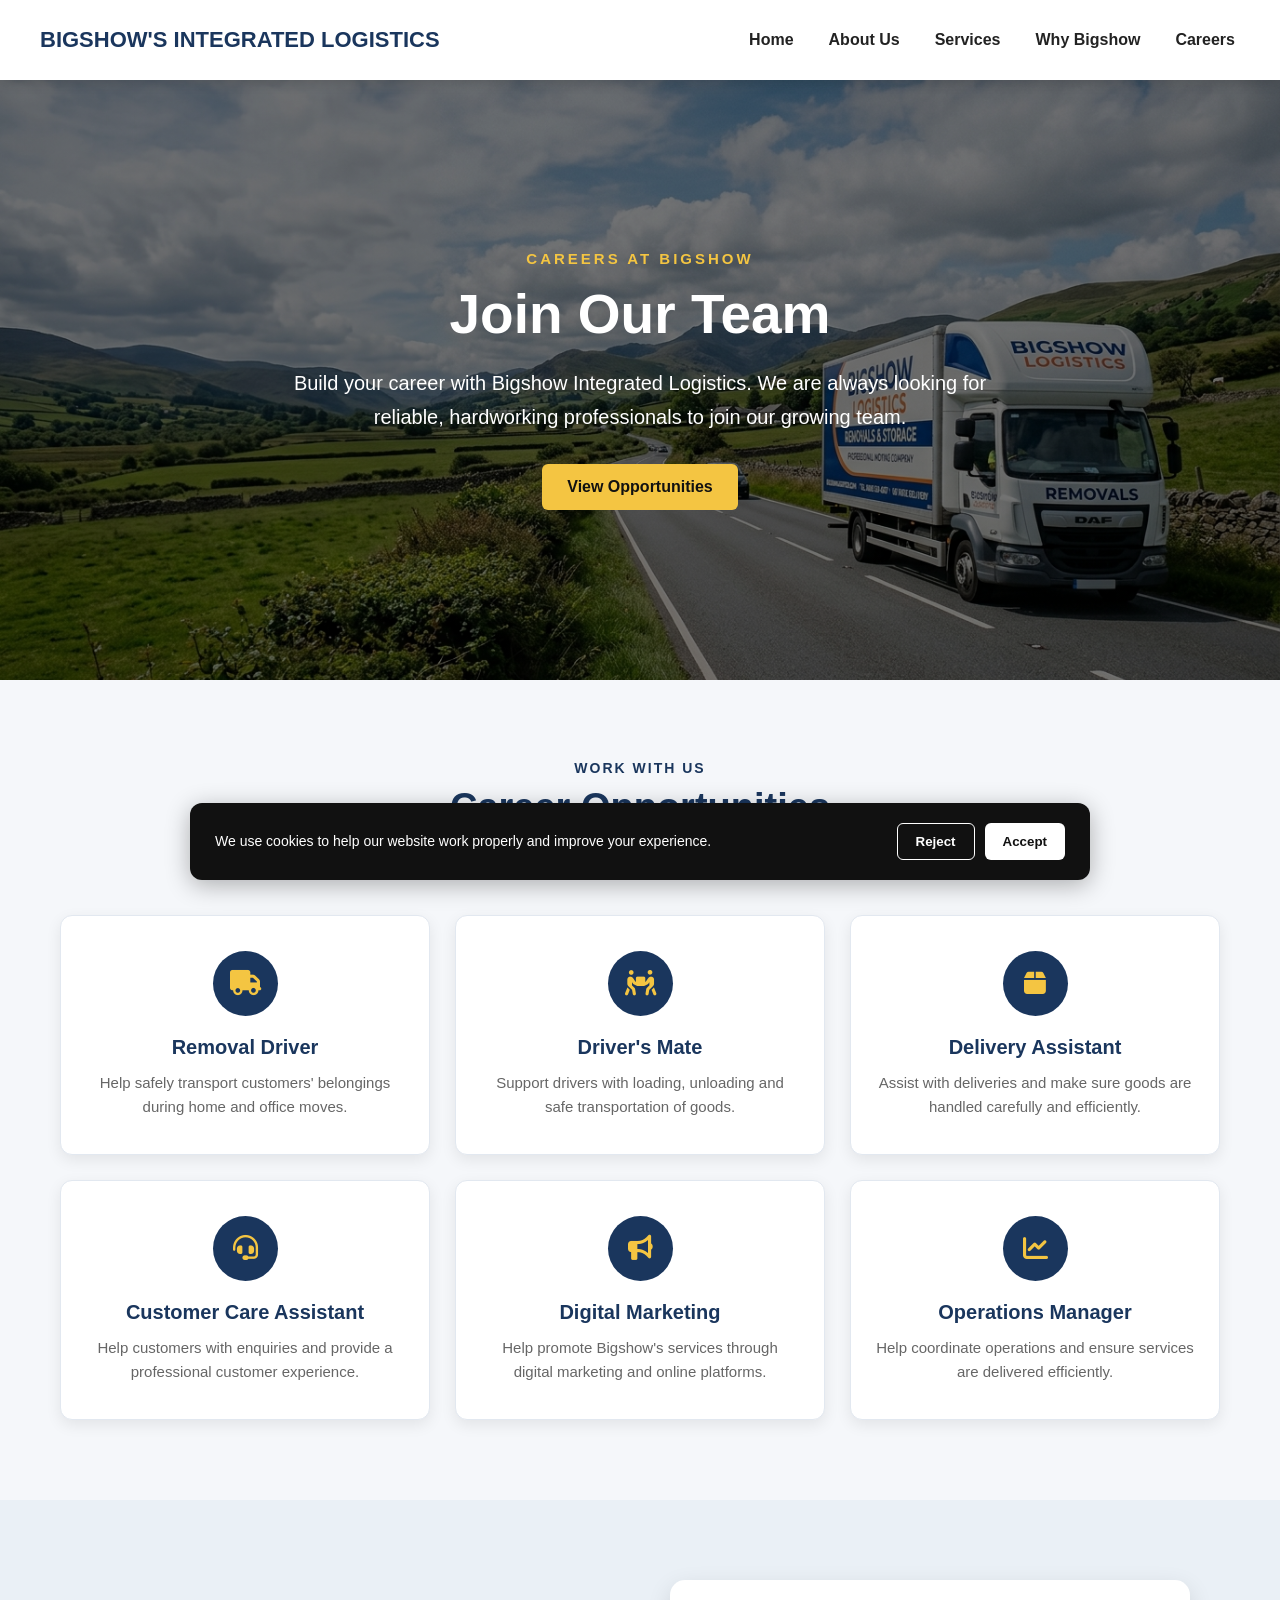
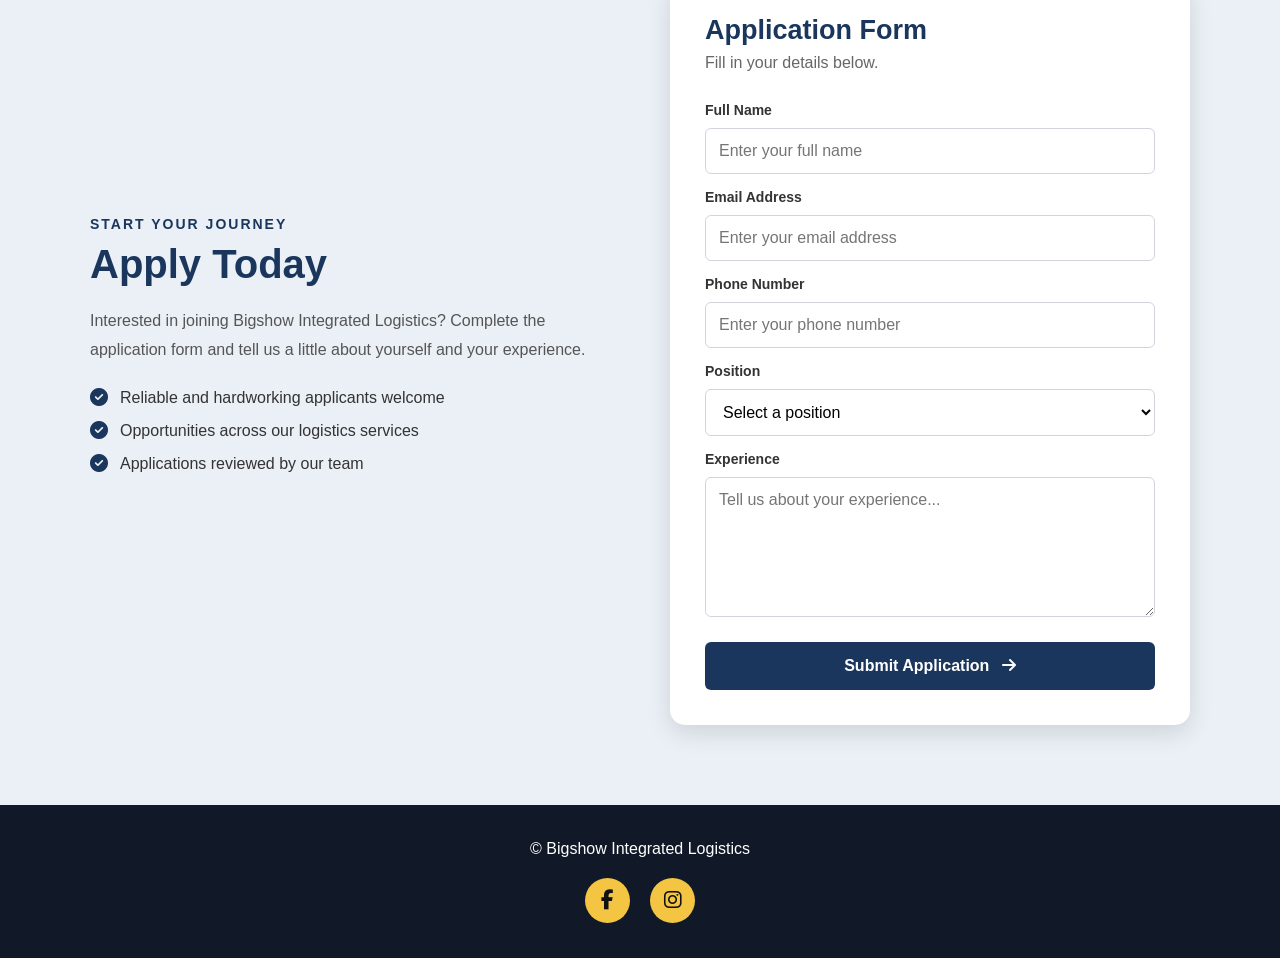
==== templates/career.html @ 0c709d6a "cookies added" ====
<!DOCTYPE html>
<html lang="en">

<head>
    <meta charset="UTF-8">
    <meta name="viewport" content="width=device-width, initial-scale=1.0">

    <meta name="description"
        content="Career opportunities at Bigshow Integrated Logistics">

    <title>Careers | Bigshow Integrated Logistics</title>

    <link rel="stylesheet" href="../static/style/style.css">

    <link rel="stylesheet"
        href="https://cdnjs.cloudflare.com/ajax/libs/font-awesome/6.5.2/css/all.min.css">
</head>

<body>

    <!-- =========================
         NAVIGATION
    ========================== -->

    <header class="navbar">

        <h1 class="logo">
            BIGSHOW'S INTEGRATED LOGISTICS
        </h1>

        <nav class="nav-menue">

            <a href="index.html#Home">Home</a>

            <a href="index.html#aboutus">About Us</a>

            <a href="index.html#services">Services</a>

            <a href="index.html#why">Why Bigshow</a>

            <a href="career.html">Careers</a>

        </nav>

    </header>


    <!-- =========================
         CAREER HERO
    ========================== -->

    <section class="career-hero">

        <div class="career-hero-content">

            <p class="career-small-title">
                CAREERS AT BIGSHOW
            </p>

            <h2>
                Join Our Team
            </h2>

            <p>
                Build your career with Bigshow Integrated Logistics.
                We are always looking for reliable, hardworking
                professionals to join our growing team.
            </p>

            <a href="#career-opportunities" class="career-hero-button">
                View Opportunities
            </a>

        </div>

    </section>


    <!-- =========================
         CAREER OPPORTUNITIES
    ========================== -->

    <section id="career-opportunities" class="career-opportunities">

        <div class="career-heading">

            <p class="section-label">
                WORK WITH US
            </p>

            <h2>
                Career Opportunities
            </h2>

            <p>
                Explore the roles currently available at
                Bigshow Integrated Logistics.
            </p>

        </div>


        <div class="career-grid">

            <div class="career-card">

                <div class="career-icon">
                    <i class="fa-solid fa-truck"></i>
                </div>

                <h3>
                    Removal Driver
                </h3>

                <p>
                    Help safely transport customers' belongings
                    during home and office moves.
                </p>

            </div>


            <div class="career-card">

                <div class="career-icon">
                    <i class="fa-solid fa-people-carry-box"></i>
                </div>

                <h3>
                    Driver's Mate
                </h3>

                <p>
                    Support drivers with loading, unloading
                    and safe transportation of goods.
                </p>

            </div>


            <div class="career-card">

                <div class="career-icon">
                    <i class="fa-solid fa-box"></i>
                </div>

                <h3>
                    Delivery Assistant
                </h3>

                <p>
                    Assist with deliveries and make sure goods
                    are handled carefully and efficiently.
                </p>

            </div>


            <div class="career-card">

                <div class="career-icon">
                    <i class="fa-solid fa-headset"></i>
                </div>

                <h3>
                    Customer Care Assistant
                </h3>

                <p>
                    Help customers with enquiries and provide
                    a professional customer experience.
                </p>

            </div>


            <div class="career-card">

                <div class="career-icon">
                    <i class="fa-solid fa-bullhorn"></i>
                </div>

                <h3>
                    Digital Marketing
                </h3>

                <p>
                    Help promote Bigshow's services through
                    digital marketing and online platforms.
                </p>

            </div>


            <div class="career-card">

                <div class="career-icon">
                    <i class="fa-solid fa-chart-line"></i>
                </div>

                <h3>
                    Operations Manager
                </h3>

                <p>
                    Help coordinate operations and ensure
                    services are delivered efficiently.
                </p>

            </div>

        </div>

    </section>


    <!-- =========================
         APPLICATION SECTION
    ========================== -->

    <section class="application-section">

        <div class="application-container">

            <div class="application-information">

                <p class="section-label">
                    START YOUR JOURNEY
                </p>

                <h2>
                    Apply Today
                </h2>

                <p>
                    Interested in joining Bigshow Integrated Logistics?
                    Complete the application form and tell us a little
                    about yourself and your experience.
                </p>

                <div class="application-benefit">

                    <i class="fa-solid fa-circle-check"></i>

                    <span>
                        Reliable and hardworking applicants welcome
                    </span>

                </div>

                <div class="application-benefit">

                    <i class="fa-solid fa-circle-check"></i>

                    <span>
                        Opportunities across our logistics services
                    </span>

                </div>

                <div class="application-benefit">

                    <i class="fa-solid fa-circle-check"></i>

                    <span>
                        Applications reviewed by our team
                    </span>

                </div>

            </div>


            <!-- APPLICATION FORM -->

            <div class="application-form-container">

                <h3>
                    Application Form
                </h3>

                <p>
                    Fill in your details below.
                </p>

                <form
                    action="https://formspree.io/f/mpqgwkeq"
                    method="POST"
                    class="career-form">

                    <label for="name">
                        Full Name
                    </label>

                    <input
                        type="text"
                        id="name"
                        name="name"
                        placeholder="Enter your full name"
                        required>


                    <label for="email">
                        Email Address
                    </label>

                    <input
                        type="email"
                        id="email"
                        name="email"
                        placeholder="Enter your email address"
                        required>


                    <label for="phone">
                        Phone Number
                    </label>

                    <input
                        type="tel"
                        id="phone"
                        name="phone"
                        placeholder="Enter your phone number"
                        required>


                    <label for="position">
                        Position
                    </label>

                    <select
                        id="position"
                        name="position"
                        required>

                        <option value="">
                            Select a position
                        </option>

                        <option value="Removal Driver">
                            Removal Driver
                        </option>

                        <option value="Driver's Mate">
                            Driver's Mate
                        </option>

                        <option value="Delivery Assistant">
                            Delivery Assistant
                        </option>

                        <option value="Customer Care Assistant">
                            Customer Care Assistant
                        </option>

                        <option value="Digital Marketing">
                            Digital Marketing
                        </option>

                        <option value="Operations Manager">
                            Operations Manager
                        </option>

                    </select>


                    <label for="experience">
                        Experience
                    </label>

                    <textarea
                        id="experience"
                        name="experience"
                        placeholder="Tell us about your experience..."
                        rows="6"></textarea>


                    <button type="submit">
                        Submit Application
                        <i class="fa-solid fa-arrow-right"></i>
                    </button>

                </form>

            </div>

        </div>

    </section>


    <!-- =========================
         FOOTER
    ========================== -->

    <footer>

        <p>
            &copy; Bigshow Integrated Logistics
        </p>

        <div class="social-links">

            <a href="https://www.facebook.com/profile.php?id=61590866248976"
                aria-label="Facebook">

                <i class="fab fa-facebook-f"></i>

            </a>

            <a href="https://www.instagram.com/bigshowintegratedlogistic?igsh=NGd2NGptNWk0YmZh"
                aria-label="Instagram">

                <i class="fab fa-instagram"></i>

            </a>

        </div>

    </footer>
    </footer>


    <!-- =========================
         COOKIE CONSENT
    ========================== -->

    <div class="cookie-banner" id="cookieBanner">

        <p>
            We use cookies to help our website work properly
            and improve your experience.
        </p>

        <div class="cookie-buttons">

            <button
                class="cookie-reject"
                onclick="rejectCookies()">
                Reject
            </button>

            <button
                class="cookie-accept"
                onclick="acceptCookies()">
                Accept
            </button>

        </div>

    </div>


    <script>

        function acceptCookies() {

            localStorage.setItem("cookieConsent", "accepted");

            document.getElementById("cookieBanner").style.display = "none";

        }


        function rejectCookies() {

            localStorage.setItem("cookieConsent", "rejected");

            document.getElementById("cookieBanner").style.display = "none";

        }


        if (localStorage.getItem("cookieConsent")) {

            document.getElementById("cookieBanner").style.display = "none";

        }

    </script>

</body>
</html>
---- static/style/style.css ----
/* ========================= GENERAL PAGE STYLING ========================= */ 
* {
    box-sizing: border-box; 
} 
html { 
    scroll-behavior: smooth;
} 
body { margin: 0;
    padding-top: 80px;
    font-family: Arial, Helvetica, sans-serif; 
    background: #f5f7fa; 
    color: #222;
} 
h1, h2, h3, p { 
    margin-top: 0; 
} 
/* ========================= NAVIGATION BAR ========================= */
.navbar { 
    position: fixed; 
    top: 0; 
    left: 0; 
    width: 100%; 
    min-height: 80px; 
    background: #ffffff; 
    display: flex; 
    justify-content: space-between; 
    align-items: center; 
    padding: 15px 40px; 
    box-shadow: 0 2px 12px rgba(0, 0, 0, 0.15); 
    z-index: 1000; 
} 
.logo { 
    color: #1a365d; 
    font-size: 22px; 
    font-weight:bold; 
    margin: 0; 
} 
/* Navigation links */ 
.nav-menue { 
    display: flex; 
    align-items: center; 
    gap: 25px; 
} 
.nav-menue a { 
    color: #222; 
    text-decoration: none; 
    font-weight: bold; 
    padding: 10px 5px; 
    position: relative; 
    transition: 0.3s ease; 
} 
/* Underline animation */ 
.nav-menue a::after { 
    content: ""; 
    position: absolute; 
    left: 0; 
    bottom: 3px; 
    width: 100%; 
    height: 3px; 
    background: #f4c542; 
    transform: scaleX(0); 
    transform-origin: left; 
    transition: transform 0.3s ease; 
} 
.nav-menue a:hover { 
    color: #1a365d; 
} 
.nav-menue a:hover::after {
    transform: scaleX(1); 
    }
     /* ========================= HERO SECTION ========================= */ 
    .hero { min-height: 650px; 
        background-image: linear-gradient( rgba(0, 0, 0, 0.55), rgba(0, 0, 0, 0.55) ), 
        url("../images/trucks.jpg"); 
        background-size: cover; 
        background-position: center; 
        background-repeat: no-repeat; 
        display: flex; 
        justify-content: center;
        align-items: center; 
        text-align: center; 
        color: white; 
        padding: 40px 20px; 
        } 
        .about-container { 
            max-width: 850px; 
        } 
        .about-container h2 { 
            font-size: 48px; 
            line-height: 1.15; 
            margin-bottom: 20px; 
        } 
        .about-container p { font-size: 21px; 
            line-height: 1.6; 
            margin-bottom: 15px; 
        } 
        .about-container .su {
            font-size: 22px; 
            } 
            /* ========================= BUTTONS ========================= */
            .btn { display: inline-block; 
                padding: 14px 25px;
                margin: 15px 8px; 
                border-radius: 6px; 
                background: #f4c542; 
                color: #111; 
                text-decoration: none; 
                font-weight: bold; 
                transition: 0.3s ease; 
            } 
            .btn:hover { 
                background: #ffffff; 
                color: #1a365d; 
                transform: translateY(-3px); 
            } 
            /* ========================= CONTACT NUMBERS ========================= */ 
            body > nav { 
                background: #1a365d; 
                display: flex; 
                justify-content: center; 
                align-items: center; 
                gap: 30px; 
                padding: 15px;
                flex-wrap: wrap; 
            } 
            body > nav a {
                color: white; 
                text-decoration: none; 
                font-weight: bold; 
                transition: 0.3s ease; 
            } 
            body > nav a:hover { 
                color: #f4c542; 
            } 
            /* ========================= ABOUT SECTION ========================= */ 
            .about { 
                max-width: 1100px;
                margin: 60px auto; 
                padding: 60px 40px; 
                background: #1a365d; 
                color: white; 
                border-radius: 20px; 
                text-align: center; 
                box-shadow: 0 8px 25px rgba(0, 0, 0, 0.15); 
            } 
            .about h2 { 
                font-size: 36px; 
                margin-bottom: 20px 
            } 
            .about p { 
                max-width: 850px; 
                margin: auto; 
                font-size: 17px; 
                line-height: 1.8; 
            } 
            /* ========================= SERVICES ========================= */ 
            .services { 
                max-width: 1200px; 
                margin: 0 auto; 
                padding: 60px 20px; 
            } 
            .it { 
                text-align: center; 
                font-size: 36px; 
                color: #1a365d; 
                margin-bottom: 35px; 
            }
            .services-grid { 
                display: grid; 
                grid-template-columns: repeat(auto-fit, minmax(250px, 1fr)); 
                gap: 25px; 
            } 
            .card { 
                padding: 30px 25px; 
                background: white; 
                border-radius: 12px; 
                border: 1px solid #e2e8f0; 
                box-shadow: 0 5px 15px rgba(0, 0, 0, 0.08); 
                transition: 0.3s ease; 
                text-align: center; 
            } 
            .card:hover { 
                transform: translateY(-8px); 
                box-shadow: 0 12px 25px rgba(0, 0, 0, 0.15); 
            } 
            .card h3 { 
                color: #1a365d; 
                margin-bottom: 12px; 
                font-size: 20px; 
            } 
            .card p {
                color: #555; 
                line-height: 1.5; 
                font-size: 16px; 
            } 
            /* ========================= WHY BIGSHOW ========================= */ 
            .why { 
                max-width: 1200px; 
                margin: 0 auto; 
                padding: 70px 20px; 
                text-align: center; 
            } 
            .why h2 { 
                font-size: 36px; 
                color: #1a365d; 
                margin-bottom: 35px; 
            } 
            .why-grid { 
                display: grid; 
                grid-template-columns: repeat(auto-fit, minmax(220px, 1fr)); 
                gap: 25px; 
            } 
            .why-card { 
                padding: 30px 20px; 
                background: white; 
                border-radius: 12px; 
                border-top: 4px solid #f4c542; 
                box-shadow: 0 5px 15px rgba(0, 0, 0, 0.08); 
                transition: 0.3s ease; 
            } 
            .why-card:hover { 
                transform: translateY(-6px); 
                box-shadow: 0 12px 25px rgba(0, 0, 0, 0.15); 
            } 
            .why-card h3 { 
                color: #1a365d; 
                margin-bottom: 12px; 
            } 
            .why-card p { 
                color: #555; 
                font-size: 15px; 
                line-height: 1.6; 
            } 
            /* ========================= CONTACT SECTION ========================= */ 
            .contact { 
                padding: 70px 20px; 
                background: #eaf0f6; 
                text-align: center; 
            } 
            .contact h2 { 
                color: #1a365d; 
                font-size: 34px; 
                margin-bottom: 10px; 
            } 
            .contact p { 
                color: #555; 
                margin-bottom: 30px; 
            } 
            .contact form { 
                max-width: 600px; 
                margin: 0 auto; 
                display: flex; 
                flex-direction: column; 
                gap: 15px; 
            } 
            .contact input, .contact textarea { 
                width: 100%; 
                padding: 14px; 
                border: 1px solid #ccc; 
                border-radius: 6px; 
                font-size: 16px; 
                font-family: Arial, Helvetica, sans-serif; 
                background: white; 
            } 
            .contact textarea { 
                min-height: 150px; 
                resize: vertical; 
            } 
            .contact input:focus, .contact textarea:focus { 
                outline: 2px solid #f4c542; 
                border-color: #1a365d; 
            } 
            .contact button { 
                padding: 15px; 
                border: none; 
                border-radius: 6px; 
                background: #1a365d; 
                color: white; 
                font-size: 17px; 
                font-weight: bold; 
                cursor: pointer; 
                transition: 0.3s ease; 
            } 
            .contact button:hover { 
                background: #f4c542; 
                color: #111; 
            } 
            /* ========================= FOOTER ========================= */ 
            footer { 
                background: #111827; 
                color: white; 
                text-align: center; 
                padding: 35px 20px; 
            } 
            footer p { 
                margin-bottom: 20px; 
            } 
            .social-links { 
                display: flex; 
                justify-content: center; 
                gap: 20px; 
            } .social-links a { 
                width: 45px; 
                height: 45px; 
                background: #f4c542; 
                color: #111; 
                border-radius: 50%; 
                display: flex; 
                justify-content: center; 
                align-items: center; 
                text-decoration: none; 
                font-size: 20px; 
                transition: 0.3s ease; 
            } 
            .social-links a:hover { 
                background: white; 
                color: #1a365d; 
                transform: translateY(-5px); 
            } 
/* =========================
   CAREER HERO
========================= */

.career-hero {
    min-height: 600px;

    background-image:
        linear-gradient(
            rgba(0, 0, 0, 0.55),
            rgba(0, 0, 0, 0.55)
        ),
        url("../images/trucks.jpg");

    background-size: cover;
    background-position: center;

    display: flex;
    align-items: center;
    justify-content: center;

    text-align: center;

    color: white;

    padding: 60px 20px;
}


.career-hero-content {
    max-width: 750px;
}


.career-small-title {
    color: #f4c542;

    font-size: 15px;

    font-weight: bold;

    letter-spacing: 3px;

    margin-bottom: 15px;
}


.career-hero-content h2 {
    font-size: 55px;

    margin-bottom: 20px;
}


.career-hero-content > p:not(.career-small-title) {
    font-size: 20px;

    line-height: 1.7;

    margin-bottom: 30px;
}


.career-hero-button {
    display: inline-block;

    padding: 14px 25px;

    background: #f4c542;

    color: #111;

    text-decoration: none;

    border-radius: 6px;

    font-weight: bold;

    transition: 0.3s ease;
}


.career-hero-button:hover {
    background: white;

    color: #1a365d;

    transform: translateY(-3px);
}


/* =========================
   CAREER OPPORTUNITIES
========================= */

.career-opportunities {
    max-width: 1200px;

    margin: 0 auto;

    padding: 80px 20px;
}


.career-heading {
    text-align: center;

    max-width: 700px;

    margin: 0 auto 45px;
}


.section-label {
    color: #1a365d;

    font-size: 14px;

    font-weight: bold;

    letter-spacing: 2px;

    margin-bottom: 10px;
}


.career-heading h2 {
    font-size: 38px;

    color: #1a365d;

    margin-bottom: 15px;
}


.career-heading > p:not(.section-label) {
    color: #666;

    line-height: 1.6;
}


.career-grid {
    display: grid;

    grid-template-columns:
        repeat(auto-fit, minmax(280px, 1fr));

    gap: 25px;
}


.career-card {
    background: white;

    padding: 35px 25px;

    border-radius: 12px;

    border: 1px solid #e2e8f0;

    text-align: center;

    box-shadow:
        0 5px 15px rgba(0, 0, 0, 0.08);

    transition: 0.3s ease;
}


.career-card:hover {
    transform: translateY(-8px);

    box-shadow:
        0 12px 25px rgba(0, 0, 0, 0.15);
}


.career-icon {
    width: 65px;

    height: 65px;

    margin: 0 auto 20px;

    background: #1a365d;

    color: #f4c542;

    border-radius: 50%;

    display: flex;

    align-items: center;

    justify-content: center;

    font-size: 25px;
}


.career-card h3 {
    color: #1a365d;

    margin-bottom: 12px;

    font-size: 20px;
}


.career-card p {
    color: #666;

    font-size: 15px;

    line-height: 1.6;

    margin: 0;
}


/* =========================
   APPLICATION SECTION
========================= */

.application-section {
    background: #eaf0f6;

    padding: 80px 20px;
}


.application-container {
    max-width: 1100px;

    margin: 0 auto;

    display: grid;

    grid-template-columns:
        1fr 1fr;

    gap: 60px;

    align-items: center;
}


.application-information h2 {
    color: #1a365d;

    font-size: 40px;

    margin-bottom: 20px;
}


.application-information > p:not(.section-label) {
    color: #555;

    line-height: 1.8;

    margin-bottom: 25px;
}


.application-benefit {
    display: flex;

    align-items: center;

    gap: 12px;

    margin-bottom: 15px;

    color: #333;
}


.application-benefit i {
    color: #1a365d;

    font-size: 18px;
}


/* =========================
   APPLICATION FORM CARD
========================= */

.application-form-container {
    background: white;

    padding: 35px;

    border-radius: 15px;

    box-shadow:
        0 8px 25px rgba(0, 0, 0, 0.12);
}


.application-form-container h3 {
    color: #1a365d;

    font-size: 27px;

    margin-bottom: 8px;
}


.application-form-container > p {
    color: #666;

    margin-bottom: 25px;
}


/* =========================
   CAREER FORM
========================= */

.career-form {
    display: flex;

    flex-direction: column;

    gap: 10px;
}


.career-form label {
    color: #333;

    font-size: 14px;

    font-weight: bold;

    margin-top: 5px;
}


.career-form input,
.career-form select,
.career-form textarea {
    width: 100%;

    padding: 13px;

    border: 1px solid #d1d5db;

    border-radius: 6px;

    font-size: 16px;

    font-family: Arial, Helvetica, sans-serif;

    background: white;
}


.career-form textarea {
    resize: vertical;

    min-height: 140px;
}


.career-form input:focus,
.career-form select:focus,
.career-form textarea:focus {
    outline: 2px solid #f4c542;

    border-color: #1a365d;
}


.career-form button {
    margin-top: 15px;

    padding: 15px;

    border: none;

    border-radius: 6px;

    background: #1a365d;

    color: white;

    font-size: 16px;

    font-weight: bold;

    cursor: pointer;

    transition: 0.3s ease;
}


.career-form button:hover {
    background: #f4c542;

    color: #111;
}


.career-form button i {
    margin-left: 8px;
}


/* =========================
   CAREER MOBILE DESIGN
========================= */

@media (max-width: 768px) {

    .career-hero {
        min-height: 500px;

        padding: 40px 20px;
    }


    .career-hero-content h2 {
        font-size: 40px;
    }


    .career-hero-content > p:not(.career-small-title) {
        font-size: 17px;
    }


    .career-opportunities {
        padding: 55px 15px;
    }


    .career-heading h2 {
        font-size: 30px;
    }


    .application-section {
        padding: 55px 15px;
    }


    .application-container {
        grid-template-columns: 1fr;

        gap: 40px;
    }


    .application-information h2 {
        font-size: 32px;
    }


    .application-form-container {
        padding: 25px 20px;
    }

}
            /* ========================= MOBILE RESPONSIVE DESIGN ========================= */ @media (max-width: 768px) { 
                body { padding-top: 130px;
                } 
                .navbar { 
                    min-height: 130px; 
                    flex-direction: column; 
                    justify-content: center; 
                    gap: 10px; 
                    padding: 15px; 
                } 
                .logo { 
                    font-size: 18px; 
                    text-align: center; 
                } 
                .nav-menue { 
                    gap: 10px; 
                    justify-content: center; 
                    flex-wrap: wrap; 
                } 
                .nav-menue a { 
                    font-size: 13px; 
                    padding: 6px 4px; 
                } 
                .hero { 
                    min-height: 550px; 
                    padding: 30px 15px; 
                } 
                .about-container h2 { 
                    font-size: 34px; 
                } 
                .about-container p { 
                    font-size: 17px; 
                } 
                .about-container .su { 
                    font-size: 18px; 
                } 
                .about { 
                    margin: 35px 15px; 
                    padding: 40px 20px; 
                    border-radius: 15px; 
                } 
                .about h2, .it, .why h2 { 
                    font-size: 28px; 
                } 
                .services { 
                    padding: 40px 15px; 
                } 
                .why { 
                    padding: 40px 15px; 
                } 
                .contact { 
                    padding: 50px 15px; 
                } 
                .contact h2 { 
                    font-size: 27px; 
                } 
                .careers { 
                    padding: 50px 15px; 
                } 
            }
            /* =========================
   COOKIE CONSENT BANNER
========================= */

.cookie-banner {
    position: fixed;
    bottom: 20px;
    left: 20px;
    right: 20px;
    max-width: 900px;
    margin: auto;
    padding: 20px 25px;

    background: #111;
    color: white;

    border-radius: 12px;

    display: flex;
    align-items: center;
    justify-content: space-between;
    gap: 25px;

    box-shadow: 0 5px 25px rgba(0, 0, 0, 0.3);

    z-index: 9999;
}

.cookie-banner p {
    margin: 0;
    line-height: 1.5;
    font-size: 14px;
}

.cookie-buttons {
    display: flex;
    gap: 10px;
    flex-shrink: 0;
}

.cookie-buttons button {
    padding: 10px 18px;
    border: none;
    border-radius: 6px;
    cursor: pointer;
    font-weight: bold;
}

.cookie-accept {
    background: #ffffff;
    color: #111;
}

.cookie-reject {
    background: transparent;
    color: white;
    border: 1px solid white !important;
}

.cookie-buttons button:hover {
    opacity: 0.8;
}


/* Mobile */

@media (max-width: 600px) {

    .cookie-banner {
        bottom: 10px;
        left: 10px;
        right: 10px;

        flex-direction: column;
        align-items: flex-start;

        padding: 18px;
    }

    .cookie-buttons {
        width: 100%;
    }

    .cookie-buttons button {
        flex: 1;
    }
}
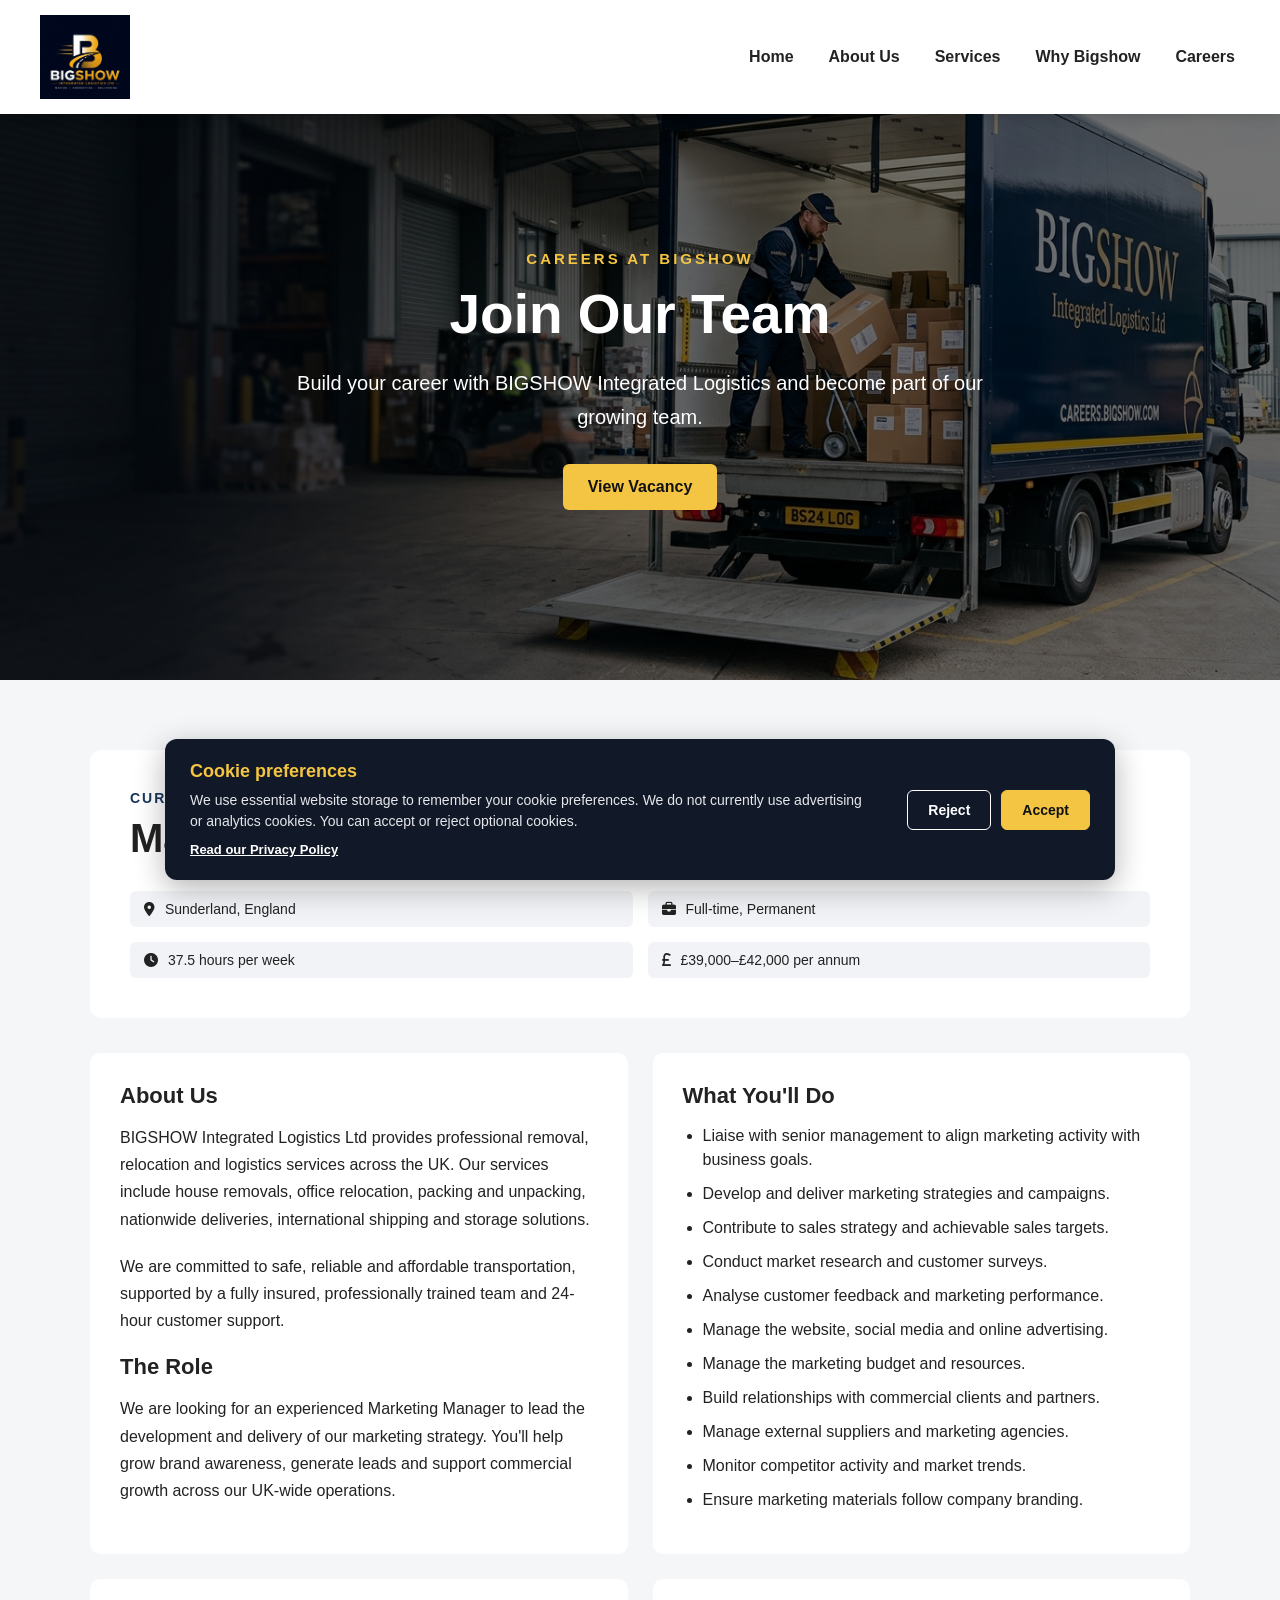
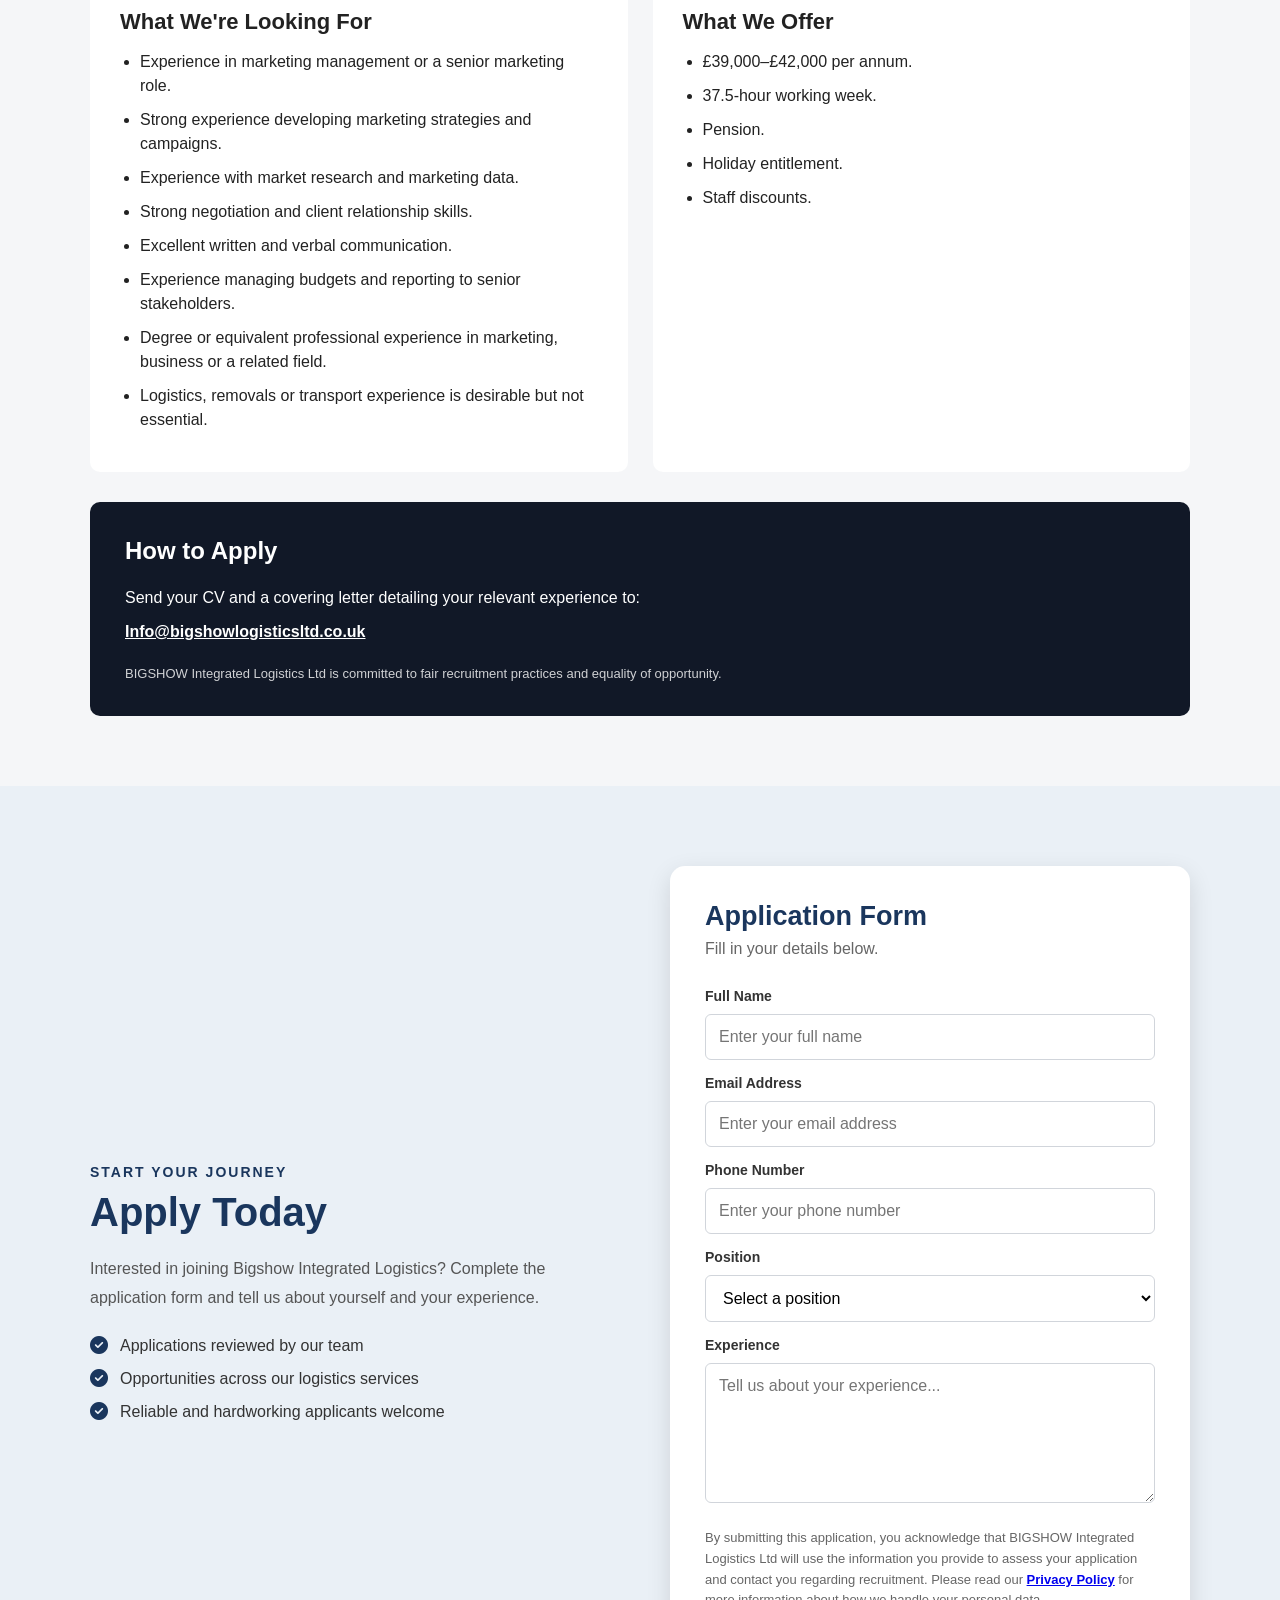
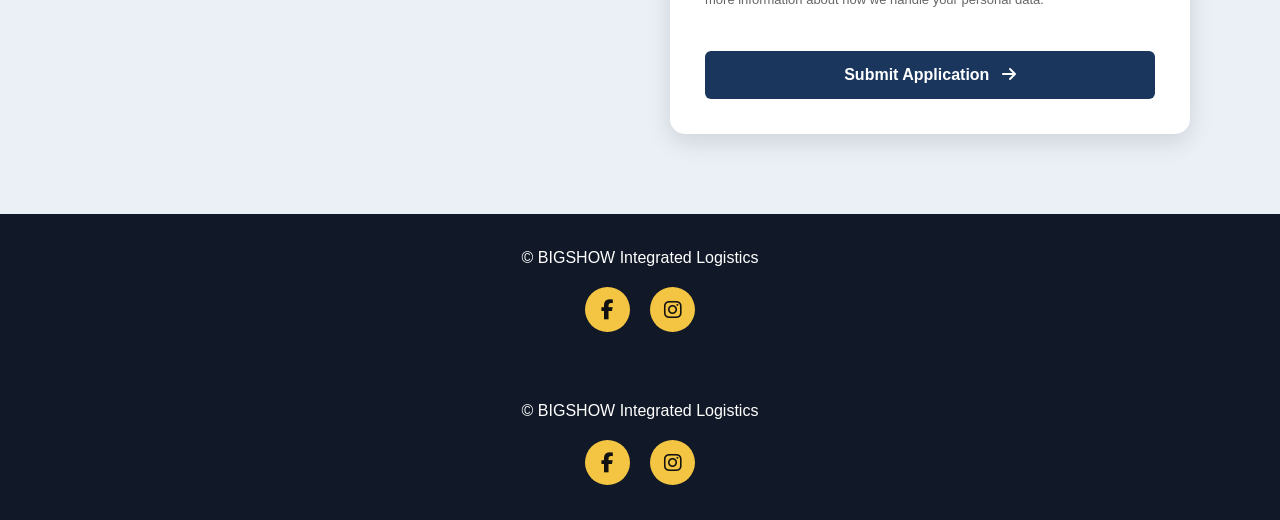
==== commit 46ae8bef: "updated the privacy section and some other bit" ====
--- a/templates/career.html
+++ b/templates/career.html
@@ -6,9 +6,9 @@
     <meta name="viewport" content="width=device-width, initial-scale=1.0">
 
     <meta name="description"
-        content="Career opportunities at Bigshow Integrated Logistics">
-
-    <title>Careers | Bigshow Integrated Logistics</title>
+        content="Careers at BIGSHOW Integrated Logistics Ltd. View current vacancies and apply today.">
+
+    <title>Careers | BIGSHOW Integrated Logistics</title>
 
     <link rel="stylesheet" href="../static/style/style.css">
 
@@ -18,26 +18,20 @@
 
 <body>
 
-    <!-- =========================
-         NAVIGATION
-    ========================== -->
+    <!-- NAVIGATION -->
 
     <header class="navbar">
 
-        <h1 class="logo">
-            BIGSHOW'S INTEGRATED LOGISTICS
-        </h1>
+        <a href="index.html#Home" class="logo">
+    <img src="../static/images/bigshow-logo.jpg" alt="Bigshow Integrated Logistics">
+</a>
 
         <nav class="nav-menue">
 
             <a href="index.html#Home">Home</a>
-
             <a href="index.html#aboutus">About Us</a>
-
             <a href="index.html#services">Services</a>
-
             <a href="index.html#why">Why Bigshow</a>
-
             <a href="career.html">Careers</a>
 
         </nav>
@@ -45,30 +39,23 @@
     </header>
 
 
-    <!-- =========================
-         CAREER HERO
-    ========================== -->
+    <!-- HERO -->
 
     <section class="career-hero">
 
         <div class="career-hero-content">
 
-            <p class="career-small-title">
-                CAREERS AT BIGSHOW
+            <p class="career-small-title">CAREERS AT BIGSHOW</p>
+
+            <h2>Join Our Team</h2>
+
+            <p>
+                Build your career with BIGSHOW Integrated Logistics
+                and become part of our growing team.
             </p>
 
-            <h2>
-                Join Our Team
-            </h2>
-
-            <p>
-                Build your career with Bigshow Integrated Logistics.
-                We are always looking for reliable, hardworking
-                professionals to join our growing team.
-            </p>
-
-            <a href="#career-opportunities" class="career-hero-button">
-                View Opportunities
+            <a href="#vacancy" class="career-hero-button">
+                View Vacancy
             </a>
 
         </div>
@@ -76,327 +63,322 @@
     </section>
 
 
-    <!-- =========================
-         CAREER OPPORTUNITIES
-    ========================== -->
-
-    <section id="career-opportunities" class="career-opportunities">
-
-        <div class="career-heading">
-
-            <p class="section-label">
-                WORK WITH US
-            </p>
-
-            <h2>
-                Career Opportunities
-            </h2>
-
-            <p>
-                Explore the roles currently available at
-                Bigshow Integrated Logistics.
-            </p>
+    <!-- JOB VACANCY -->
+
+    <main>
+
+        <section class="vacancy" id="vacancy">
+
+            <div class="vacancy-header">
+
+                <p class="section-label">CURRENT VACANCY</p>
+
+                <h2>Marketing Manager</h2>
+
+                <div class="job-details">
+
+                    <span>
+                        <i class="fa-solid fa-location-dot"></i>
+                        Sunderland, England
+                    </span>
+
+                    <span>
+                        <i class="fa-solid fa-briefcase"></i>
+                        Full-time, Permanent
+                    </span>
+
+                    <span>
+                        <i class="fa-solid fa-clock"></i>
+                        37.5 hours per week
+                    </span>
+
+                    <span>
+                        <i class="fa-solid fa-sterling-sign"></i>
+                        £39,000–£42,000 per annum
+                    </span>
+
+                </div>
+
+            </div>
+
+
+            <div class="vacancy-grid">
+
+                <div>
+
+                    <h3>About Us</h3>
+
+                    <p>
+                        BIGSHOW Integrated Logistics Ltd provides professional
+                        removal, relocation and logistics services across the UK.
+                        Our services include house removals, office relocation,
+                        packing and unpacking, nationwide deliveries,
+                        international shipping and storage solutions.
+                    </p>
+
+                    <p>
+                        We are committed to safe, reliable and affordable
+                        transportation, supported by a fully insured,
+                        professionally trained team and 24-hour customer support.
+                    </p>
+
+
+                    <h3>The Role</h3>
+
+                    <p>
+                        We are looking for an experienced Marketing Manager to
+                        lead the development and delivery of our marketing
+                        strategy. You'll help grow brand awareness, generate
+                        leads and support commercial growth across our UK-wide
+                        operations.
+                    </p>
+
+                </div>
+
+
+                <div>
+
+                    <h3>What You'll Do</h3>
+
+                    <ul>
+                        <li>Liaise with senior management to align marketing activity with business goals.</li>
+                        <li>Develop and deliver marketing strategies and campaigns.</li>
+                        <li>Contribute to sales strategy and achievable sales targets.</li>
+                        <li>Conduct market research and customer surveys.</li>
+                        <li>Analyse customer feedback and marketing performance.</li>
+                        <li>Manage the website, social media and online advertising.</li>
+                        <li>Manage the marketing budget and resources.</li>
+                        <li>Build relationships with commercial clients and partners.</li>
+                        <li>Manage external suppliers and marketing agencies.</li>
+                        <li>Monitor competitor activity and market trends.</li>
+                        <li>Ensure marketing materials follow company branding.</li>
+                    </ul>
+
+                </div>
+
+
+                <div>
+
+                    <h3>What We're Looking For</h3>
+
+                    <ul>
+                        <li>Experience in marketing management or a senior marketing role.</li>
+                        <li>Strong experience developing marketing strategies and campaigns.</li>
+                        <li>Experience with market research and marketing data.</li>
+                        <li>Strong negotiation and client relationship skills.</li>
+                        <li>Excellent written and verbal communication.</li>
+                        <li>Experience managing budgets and reporting to senior stakeholders.</li>
+                        <li>Degree or equivalent professional experience in marketing, business or a related field.</li>
+                        <li>Logistics, removals or transport experience is desirable but not essential.</li>
+                    </ul>
+
+                </div>
+
+
+                <div>
+
+                    <h3>What We Offer</h3>
+
+                    <ul>
+                        <li>£39,000–£42,000 per annum.</li>
+                        <li>37.5-hour working week.</li>
+                        <li>Pension.</li>
+                        <li>Holiday entitlement.</li>
+                        <li>Staff discounts.</li>
+                    </ul>
+
+                </div>
+
+            </div>
+
+
+            <!-- HOW TO APPLY -->
+
+            <div class="apply-box">
+
+                <h3>How to Apply</h3>
+
+                <p>
+                    Send your CV and a covering letter detailing your
+                    relevant experience to:
+                </p>
+
+                <a href="mailto:Info@bigshowlogisticsltd.co.uk">
+                    Info@bigshowlogisticsltd.co.uk
+                </a>
+
+                <p class="equality">
+                    BIGSHOW Integrated Logistics Ltd is committed to fair
+                    recruitment practices and equality of opportunity.
+                </p>
+
+            </div>
+
+        </section>
+
+
+        <!-- APPLICATION FORM -->
+
+        <section class="application-section">
+
+            <div class="application-container">
+
+                <div class="application-information">
+
+                    <p class="section-label">START YOUR JOURNEY</p>
+
+                    <h2>Apply Today</h2>
+
+                    <p>
+                        Interested in joining Bigshow Integrated Logistics?
+                        Complete the application form and tell us about
+                        yourself and your experience.
+                    </p>
+
+                    <div class="application-benefit">
+                        <i class="fa-solid fa-circle-check"></i>
+                        <span>Applications reviewed by our team</span>
+                    </div>
+
+                    <div class="application-benefit">
+                        <i class="fa-solid fa-circle-check"></i>
+                        <span>Opportunities across our logistics services</span>
+                    </div>
+
+                    <div class="application-benefit">
+                        <i class="fa-solid fa-circle-check"></i>
+                        <span>Reliable and hardworking applicants welcome</span>
+                    </div>
+
+                </div>
+
+
+                <!-- FORM -->
+
+                <div class="application-form-container">
+
+                    <h3>Application Form</h3>
+
+                    <p>Fill in your details below.</p>
+
+                    <form
+                        action="https://formspree.io/f/mpqgwkeq"
+                        method="POST"
+                        class="career-form">
+
+                        <label for="name">Full Name</label>
+
+                        <input
+                            type="text"
+                            id="name"
+                            name="name"
+                            placeholder="Enter your full name"
+                            required>
+
+
+                        <label for="email">Email Address</label>
+
+                        <input
+                            type="email"
+                            id="email"
+                            name="email"
+                            placeholder="Enter your email address"
+                            required>
+
+
+                        <label for="phone">Phone Number</label>
+
+                        <input
+                            type="tel"
+                            id="phone"
+                            name="phone"
+                            placeholder="Enter your phone number"
+                            required>
+
+
+                        <label for="position">Position</label>
+
+                        <select
+                            id="position"
+                            name="position"
+                            required>
+
+                            <option value="">
+                                Select a position
+                            </option>
+
+                            <option value="Marketing Manager">
+                                Marketing Manager
+                            </option>
+
+                        </select>
+
+
+                        <label for="experience">Experience</label>
+
+                        <textarea
+                            id="experience"
+                            name="experience"
+                            placeholder="Tell us about your experience..."
+                            rows="6"></textarea>
+                        <p class="privacy-notice">
+                            By submitting this application, you acknowledge that BIGSHOW
+                            Integrated Logistics Ltd will use the information you provide
+                            to assess your application and contact you regarding recruitment.
+                            Please read our
+                            <a href="privacy.html">Privacy Policy</a>
+                                for more information about how we handle your personal data.
+                        </p>
+
+                        <button type="submit">
+                            Submit Application
+                            <i class="fa-solid fa-arrow-right"></i>
+                        </button>
+
+                    </form>
+
+                </div>
+
+            </div>
+
+        </section>
+
+    </main>
+
+
+    <!-- FOOTER -->
+
+    <footer>
+
+        <p>
+            &copy; BIGSHOW Integrated Logistics
+        </p>
+
+        <div class="social-links">
+
+            <a
+                href="https://www.facebook.com/profile.php?id=61590866248976"
+                aria-label="Facebook">
+
+                <i class="fab fa-facebook-f"></i>
+
+            </a>
+
+            <a
+                href="https://www.instagram.com/bigshowintegratedlogistic?igsh=NGd2NGptNWk0YmZh"
+                aria-label="Instagram">
+
+                <i class="fab fa-instagram"></i>
+
+            </a>
 
         </div>
 
-
-        <div class="career-grid">
-
-            <div class="career-card">
-
-                <div class="career-icon">
-                    <i class="fa-solid fa-truck"></i>
-                </div>
-
-                <h3>
-                    Removal Driver
-                </h3>
-
-                <p>
-                    Help safely transport customers' belongings
-                    during home and office moves.
-                </p>
-
-            </div>
-
-
-            <div class="career-card">
-
-                <div class="career-icon">
-                    <i class="fa-solid fa-people-carry-box"></i>
-                </div>
-
-                <h3>
-                    Driver's Mate
-                </h3>
-
-                <p>
-                    Support drivers with loading, unloading
-                    and safe transportation of goods.
-                </p>
-
-            </div>
-
-
-            <div class="career-card">
-
-                <div class="career-icon">
-                    <i class="fa-solid fa-box"></i>
-                </div>
-
-                <h3>
-                    Delivery Assistant
-                </h3>
-
-                <p>
-                    Assist with deliveries and make sure goods
-                    are handled carefully and efficiently.
-                </p>
-
-            </div>
-
-
-            <div class="career-card">
-
-                <div class="career-icon">
-                    <i class="fa-solid fa-headset"></i>
-                </div>
-
-                <h3>
-                    Customer Care Assistant
-                </h3>
-
-                <p>
-                    Help customers with enquiries and provide
-                    a professional customer experience.
-                </p>
-
-            </div>
-
-
-            <div class="career-card">
-
-                <div class="career-icon">
-                    <i class="fa-solid fa-bullhorn"></i>
-                </div>
-
-                <h3>
-                    Digital Marketing
-                </h3>
-
-                <p>
-                    Help promote Bigshow's services through
-                    digital marketing and online platforms.
-                </p>
-
-            </div>
-
-
-            <div class="career-card">
-
-                <div class="career-icon">
-                    <i class="fa-solid fa-chart-line"></i>
-                </div>
-
-                <h3>
-                    Operations Manager
-                </h3>
-
-                <p>
-                    Help coordinate operations and ensure
-                    services are delivered efficiently.
-                </p>
-
-            </div>
-
-        </div>
-
-    </section>
-
-
-    <!-- =========================
-         APPLICATION SECTION
-    ========================== -->
-
-    <section class="application-section">
-
-        <div class="application-container">
-
-            <div class="application-information">
-
-                <p class="section-label">
-                    START YOUR JOURNEY
-                </p>
-
-                <h2>
-                    Apply Today
-                </h2>
-
-                <p>
-                    Interested in joining Bigshow Integrated Logistics?
-                    Complete the application form and tell us a little
-                    about yourself and your experience.
-                </p>
-
-                <div class="application-benefit">
-
-                    <i class="fa-solid fa-circle-check"></i>
-
-                    <span>
-                        Reliable and hardworking applicants welcome
-                    </span>
-
-                </div>
-
-                <div class="application-benefit">
-
-                    <i class="fa-solid fa-circle-check"></i>
-
-                    <span>
-                        Opportunities across our logistics services
-                    </span>
-
-                </div>
-
-                <div class="application-benefit">
-
-                    <i class="fa-solid fa-circle-check"></i>
-
-                    <span>
-                        Applications reviewed by our team
-                    </span>
-
-                </div>
-
-            </div>
-
-
-            <!-- APPLICATION FORM -->
-
-            <div class="application-form-container">
-
-                <h3>
-                    Application Form
-                </h3>
-
-                <p>
-                    Fill in your details below.
-                </p>
-
-                <form
-                    action="https://formspree.io/f/mpqgwkeq"
-                    method="POST"
-                    class="career-form">
-
-                    <label for="name">
-                        Full Name
-                    </label>
-
-                    <input
-                        type="text"
-                        id="name"
-                        name="name"
-                        placeholder="Enter your full name"
-                        required>
-
-
-                    <label for="email">
-                        Email Address
-                    </label>
-
-                    <input
-                        type="email"
-                        id="email"
-                        name="email"
-                        placeholder="Enter your email address"
-                        required>
-
-
-                    <label for="phone">
-                        Phone Number
-                    </label>
-
-                    <input
-                        type="tel"
-                        id="phone"
-                        name="phone"
-                        placeholder="Enter your phone number"
-                        required>
-
-
-                    <label for="position">
-                        Position
-                    </label>
-
-                    <select
-                        id="position"
-                        name="position"
-                        required>
-
-                        <option value="">
-                            Select a position
-                        </option>
-
-                        <option value="Removal Driver">
-                            Removal Driver
-                        </option>
-
-                        <option value="Driver's Mate">
-                            Driver's Mate
-                        </option>
-
-                        <option value="Delivery Assistant">
-                            Delivery Assistant
-                        </option>
-
-                        <option value="Customer Care Assistant">
-                            Customer Care Assistant
-                        </option>
-
-                        <option value="Digital Marketing">
-                            Digital Marketing
-                        </option>
-
-                        <option value="Operations Manager">
-                            Operations Manager
-                        </option>
-
-                    </select>
-
-
-                    <label for="experience">
-                        Experience
-                    </label>
-
-                    <textarea
-                        id="experience"
-                        name="experience"
-                        placeholder="Tell us about your experience..."
-                        rows="6"></textarea>
-
-
-                    <button type="submit">
-                        Submit Application
-                        <i class="fa-solid fa-arrow-right"></i>
-                    </button>
-
-                </form>
-
-            </div>
-
-        </div>
-
-    </section>
-
-
-    <!-- =========================
-         FOOTER
-    ========================== -->
-
+    </footer>
     <footer>
 
         <p>
-            &copy; Bigshow Integrated Logistics
+            &copy; BIGSHOW Integrated Logistics
         </p>
 
         <div class="social-links">
@@ -408,7 +390,7 @@
 
             </a>
 
-            <a href="https://www.instagram.com/bigshowintegratedlogistic?igsh=NGd2NGptNWk0YmZh"
+            <a href="https://www.instagram.com/bigshowintegratedlogistic"
                 aria-label="Instagram">
 
                 <i class="fab fa-instagram"></i>
@@ -418,31 +400,41 @@
         </div>
 
     </footer>
-    </footer>
-
-
-    <!-- =========================
-         COOKIE CONSENT
-    ========================== -->
+
+
+    <!-- COOKIE CONSENT -->
 
     <div class="cookie-banner" id="cookieBanner">
 
-        <p>
-            We use cookies to help our website work properly
-            and improve your experience.
-        </p>
+        <div class="cookie-content">
+
+            <h3>Cookie preferences</h3>
+
+            <p>
+                We use essential website storage to remember your cookie
+                preferences. We do not currently use advertising or analytics
+                cookies. You can accept or reject optional cookies.
+            </p>
+
+            <a href="privacy.html">
+                Read our Privacy Policy
+            </a>
+
+        </div>
 
         <div class="cookie-buttons">
 
             <button
+                type="button"
                 class="cookie-reject"
-                onclick="rejectCookies()">
+                onclick="setCookieConsent('rejected')">
                 Reject
             </button>
 
             <button
+                type="button"
                 class="cookie-accept"
-                onclick="acceptCookies()">
+                onclick="setCookieConsent('accepted')">
                 Accept
             </button>
 
@@ -453,31 +445,33 @@
 
     <script>
 
-        function acceptCookies() {
-
-            localStorage.setItem("cookieConsent", "accepted");
+        function setCookieConsent(choice) {
+
+            localStorage.setItem(
+                "bigshowCookieConsent",
+                choice
+            );
 
             document.getElementById("cookieBanner").style.display = "none";
 
         }
 
 
-        function rejectCookies() {
-
-            localStorage.setItem("cookieConsent", "rejected");
-
-            document.getElementById("cookieBanner").style.display = "none";
-
-        }
-
-
-        if (localStorage.getItem("cookieConsent")) {
-
-            document.getElementById("cookieBanner").style.display = "none";
-
-        }
+        document.addEventListener("DOMContentLoaded", function () {
+
+            const consent =
+                localStorage.getItem("bigshowCookieConsent");
+
+            if (consent) {
+
+                document.getElementById("cookieBanner").style.display = "none";
+
+            }
+
+        });
 
     </script>
 
+
 </body>
-</html>+</html>
--- a/static/style/style.css
+++ b/static/style/style.css
@@ -29,12 +29,18 @@
     box-shadow: 0 2px 12px rgba(0, 0, 0, 0.15); 
     z-index: 1000; 
 } 
-.logo { 
-    color: #1a365d; 
-    font-size: 22px; 
-    font-weight:bold; 
-    margin: 0; 
-} 
+.logo {
+    display: flex;
+    align-items: center;
+    text-decoration: none;
+}
+
+.logo img {
+    width: 90px;
+    height: auto;
+    display: block;
+    object-fit: cover;
+}
 /* Navigation links */ 
 .nav-menue { 
     display: flex; 
@@ -71,10 +77,10 @@
      /* ========================= HERO SECTION ========================= */ 
     .hero { min-height: 650px; 
         background-image: linear-gradient( rgba(0, 0, 0, 0.55), rgba(0, 0, 0, 0.55) ), 
-        url("../images/trucks.jpg"); 
+        url("../images/truck.jpg");
         background-size: cover; 
         background-position: center; 
-        background-repeat: no-repeat; 
+        background-repeat: no-repeat;
         display: flex; 
         justify-content: center;
         align-items: center; 
@@ -537,7 +543,142 @@
     margin: 0;
 }
 
-
+/* =========================
+   CAREERS / JOB VACANCY
+========================= */
+
+.vacancy {
+    padding: 70px 20px;
+    background: #f5f6f8;
+}
+
+.vacancy-header {
+    max-width: 1100px;
+    margin: 0 auto 35px;
+    background: white;
+    padding: 40px;
+    border-radius: 12px;
+}
+
+.vacancy-header h2 {
+    font-size: 40px;
+    margin: 8px 0 25px;
+}
+
+.job-details {
+    display: flex;
+    flex-wrap: wrap;
+    gap: 12px;
+}
+
+.job-details span {
+    padding: 10px 14px;
+    background: #f1f3f6;
+    border-radius: 6px;
+    font-size: 14px;
+}
+
+.job-details i {
+    margin-right: 6px;
+}
+
+
+.vacancy-grid {
+    max-width: 1100px;
+    margin: auto;
+    display: grid;
+    grid-template-columns: 1fr 1fr;
+    gap: 25px;
+}
+
+.vacancy-grid > div {
+    background: white;
+    padding: 30px;
+    border-radius: 10px;
+}
+
+.vacancy-grid h3 {
+    font-size: 22px;
+    margin: 0 0 15px;
+}
+
+.vacancy-grid p {
+    line-height: 1.7;
+    margin-bottom: 20px;
+}
+
+.vacancy-grid ul {
+    padding-left: 20px;
+    margin: 0;
+}
+
+.vacancy-grid li {
+    margin-bottom: 10px;
+    line-height: 1.5;
+}
+
+
+.apply-box {
+    max-width: 1100px;
+    margin: 30px auto 0;
+    padding: 35px;
+    background: #111827;
+    color: white;
+    border-radius: 10px;
+}
+
+.apply-box h3 {
+    margin-top: 0;
+    font-size: 24px;
+}
+
+.apply-box a {
+    color: white;
+    font-weight: bold;
+}
+
+.equality {
+    margin: 25px 0 0;
+    font-size: 13px;
+    opacity: 0.8;
+}
+
+
+/* =========================
+   MOBILE
+========================= */
+
+@media (max-width: 700px) {
+
+    .vacancy {
+        padding: 50px 15px;
+    }
+
+    .vacancy-header {
+        padding: 25px;
+    }
+
+    .vacancy-header h2 {
+        font-size: 30px;
+    }
+
+    .job-details {
+        flex-direction: column;
+    }
+
+    .vacancy-grid {
+        grid-template-columns: 1fr;
+    }
+
+    .vacancy-grid > div {
+        padding: 25px;
+    }
+
+    .apply-box {
+        padding: 25px;
+    }
+
+}
 /* =========================
    APPLICATION SECTION
 ========================= */
@@ -727,7 +868,237 @@
 .career-form button i {
     margin-left: 8px;
 }
-
+/* =========================
+   JOB VACANCY
+========================= */
+
+.job-section {
+    padding: 90px 20px;
+    background: #f5f7fa;
+}
+
+.job-container {
+    max-width: 1050px;
+    margin: auto;
+}
+
+.job-header {
+    background: white;
+    padding: 50px;
+    border-radius: 16px;
+    margin-bottom: 30px;
+    box-shadow: 0 8px 30px rgba(0, 0, 0, 0.08);
+}
+
+.job-header h2 {
+    font-size: 42px;
+    margin: 10px 0 20px;
+}
+
+.job-intro {
+    font-size: 17px;
+    line-height: 1.7;
+    max-width: 800px;
+}
+
+.job-details {
+    display: grid;
+    grid-template-columns: repeat(2, 1fr);
+    gap: 15px;
+    margin-top: 30px;
+}
+
+.job-detail {
+    display: flex;
+    align-items: center;
+    gap: 12px;
+    padding: 15px;
+    background: #f5f7fa;
+    border-radius: 8px;
+    font-weight: 600;
+}
+
+.job-detail i {
+    font-size: 18px;
+}
+
+.job-content {
+    background: white;
+    padding: 40px 50px;
+    margin-bottom: 25px;
+    border-radius: 14px;
+    box-shadow: 0 5px 20px rgba(0, 0, 0, 0.05);
+}
+
+.job-content h3 {
+    font-size: 28px;
+    margin-bottom: 20px;
+}
+
+.job-content p {
+    line-height: 1.8;
+    font-size: 16px;
+}
+
+.job-list {
+    padding-left: 25px;
+    margin: 0;
+}
+
+.job-list li {
+    margin-bottom: 15px;
+    line-height: 1.7;
+}
+
+.job-apply-box {
+    display: flex;
+    align-items: center;
+    gap: 25px;
+    background: #111827;
+    color: white;
+    padding: 35px 45px;
+    border-radius: 14px;
+    margin-top: 30px;
+}
+
+.job-apply-box > i {
+    font-size: 35px;
+}
+
+.job-apply-box h3 {
+    margin: 0 0 10px;
+    font-size: 25px;
+}
+
+.job-apply-box p {
+    margin-bottom: 8px;
+    line-height: 1.6;
+}
+
+.job-apply-box a {
+    color: white;
+    font-weight: bold;
+    text-decoration: underline;
+}
+
+.job-equality {
+    text-align: center;
+    margin-top: 25px;
+    color: #555;
+    font-size: 14px;
+}
+/* =========================
+    PRIVACY NOTICE
+========================= */
+
+.privacy-notice {
+    font-size: 13px;
+    line-height: 1.6;
+    color: #666;
+    margin: 15px 0;
+}
+
+.privacy-notice a {
+    font-weight: 600;
+    text-decoration: underline;
+}
+/* =========================
+   PRIVACY PAGE
+========================= */
+
+.privacy-page {
+    padding: 70px 20px;
+    background: #f5f6f8;
+}
+
+.privacy-container {
+    max-width: 900px;
+    margin: auto;
+    background: white;
+    padding: 45px;
+    border-radius: 12px;
+}
+
+.privacy-container h2 {
+    font-size: 40px;
+    margin-bottom: 30px;
+}
+
+.privacy-container h3 {
+    font-size: 22px;
+    margin-top: 30px;
+    margin-bottom: 10px;
+}
+
+.privacy-container p {
+    line-height: 1.7;
+}
+
+.privacy-container a {
+    font-weight: 600;
+}
+
+.privacy-note {
+    margin-top: 40px;
+    font-size: 13px;
+    color: #666;
+}
+
+
+/* MOBILE */
+
+@media (max-width: 700px) {
+
+    .privacy-page {
+        padding: 45px 15px;
+    }
+
+    .privacy-container {
+        padding: 30px 22px;
+    }
+
+    .privacy-container h2 {
+        font-size: 32px;
+    }
+
+}
+/* =========================
+    MOBILE JOB PAGE
+========================= */
+
+@media (max-width: 700px) {
+
+    .job-section {
+        padding: 60px 15px;
+    }
+
+    .job-header {
+        padding: 30px 25px;
+    }
+
+    .job-header h2 {
+        font-size: 32px;
+    }
+
+    .job-details {
+        grid-template-columns: 1fr;
+    }
+
+    .job-content {
+        padding: 30px 25px;
+    }
+
+    .job-content h3 {
+        font-size: 24px;
+    }
+
+    .job-apply-box {
+        flex-direction: column;
+        align-items: flex-start;
+        padding: 30px 25px;
+    }
+
+}
 
 /* =========================
    CAREER MOBILE DESIGN
@@ -844,20 +1215,25 @@
                     padding: 50px 15px; 
                 } 
             }
-            /* =========================
+
+/* =========================
    COOKIE CONSENT BANNER
 ========================= */
 
 .cookie-banner {
     position: fixed;
+
     bottom: 20px;
     left: 20px;
     right: 20px;
-    max-width: 900px;
-    margin: auto;
-    padding: 20px 25px;
-
-    background: #111;
+
+    max-width: 950px;
+
+    margin: 0 auto;
+
+    padding: 22px 25px;
+
+    background: #111827;
     color: white;
 
     border-radius: 12px;
@@ -865,69 +1241,123 @@
     display: flex;
     align-items: center;
     justify-content: space-between;
-    gap: 25px;
-
-    box-shadow: 0 5px 25px rgba(0, 0, 0, 0.3);
+
+    gap: 30px;
+
+    box-shadow: 0 8px 30px rgba(0, 0, 0, 0.3);
 
     z-index: 9999;
 }
 
-.cookie-banner p {
-    margin: 0;
+
+.cookie-content {
+    flex: 1;
+}
+
+
+.cookie-content h3 {
+    margin: 0 0 8px;
+
+    font-size: 18px;
+
+    color: #f4c542;
+}
+
+
+.cookie-content p {
+    margin: 0 0 8px;
+
+    font-size: 14px;
+
     line-height: 1.5;
-    font-size: 14px;
-}
+
+    color: #e5e7eb;
+}
+
+
+.cookie-content a {
+    color: white;
+
+    font-size: 13px;
+
+    font-weight: bold;
+
+    text-decoration: underline;
+}
+
 
 .cookie-buttons {
     display: flex;
+
     gap: 10px;
+
     flex-shrink: 0;
 }
 
+
 .cookie-buttons button {
-    padding: 10px 18px;
-    border: none;
+    padding: 11px 20px;
+
     border-radius: 6px;
+
+    font-weight: bold;
+
+    font-size: 14px;
+
     cursor: pointer;
-    font-weight: bold;
-}
-
-.cookie-accept {
-    background: #ffffff;
-    color: #111;
-}
+}
+
 
 .cookie-reject {
     background: transparent;
+
     color: white;
-    border: 1px solid white !important;
-}
+
+    border: 1px solid white;
+}
+
+
+.cookie-accept {
+    background: #f4c542;
+
+    color: #111;
+
+    border: 1px solid #f4c542;
+}
+
 
 .cookie-buttons button:hover {
-    opacity: 0.8;
-}
-
-
-/* Mobile */
+    opacity: 0.85;
+}
+
+
+/* MOBILE */
 
 @media (max-width: 600px) {
 
     .cookie-banner {
         bottom: 10px;
+
         left: 10px;
         right: 10px;
 
         flex-direction: column;
-        align-items: flex-start;
+
+        align-items: stretch;
 
         padding: 18px;
-    }
+
+        gap: 15px;
+    }
+
 
     .cookie-buttons {
         width: 100%;
     }
 
+
     .cookie-buttons button {
         flex: 1;
     }
+
 }
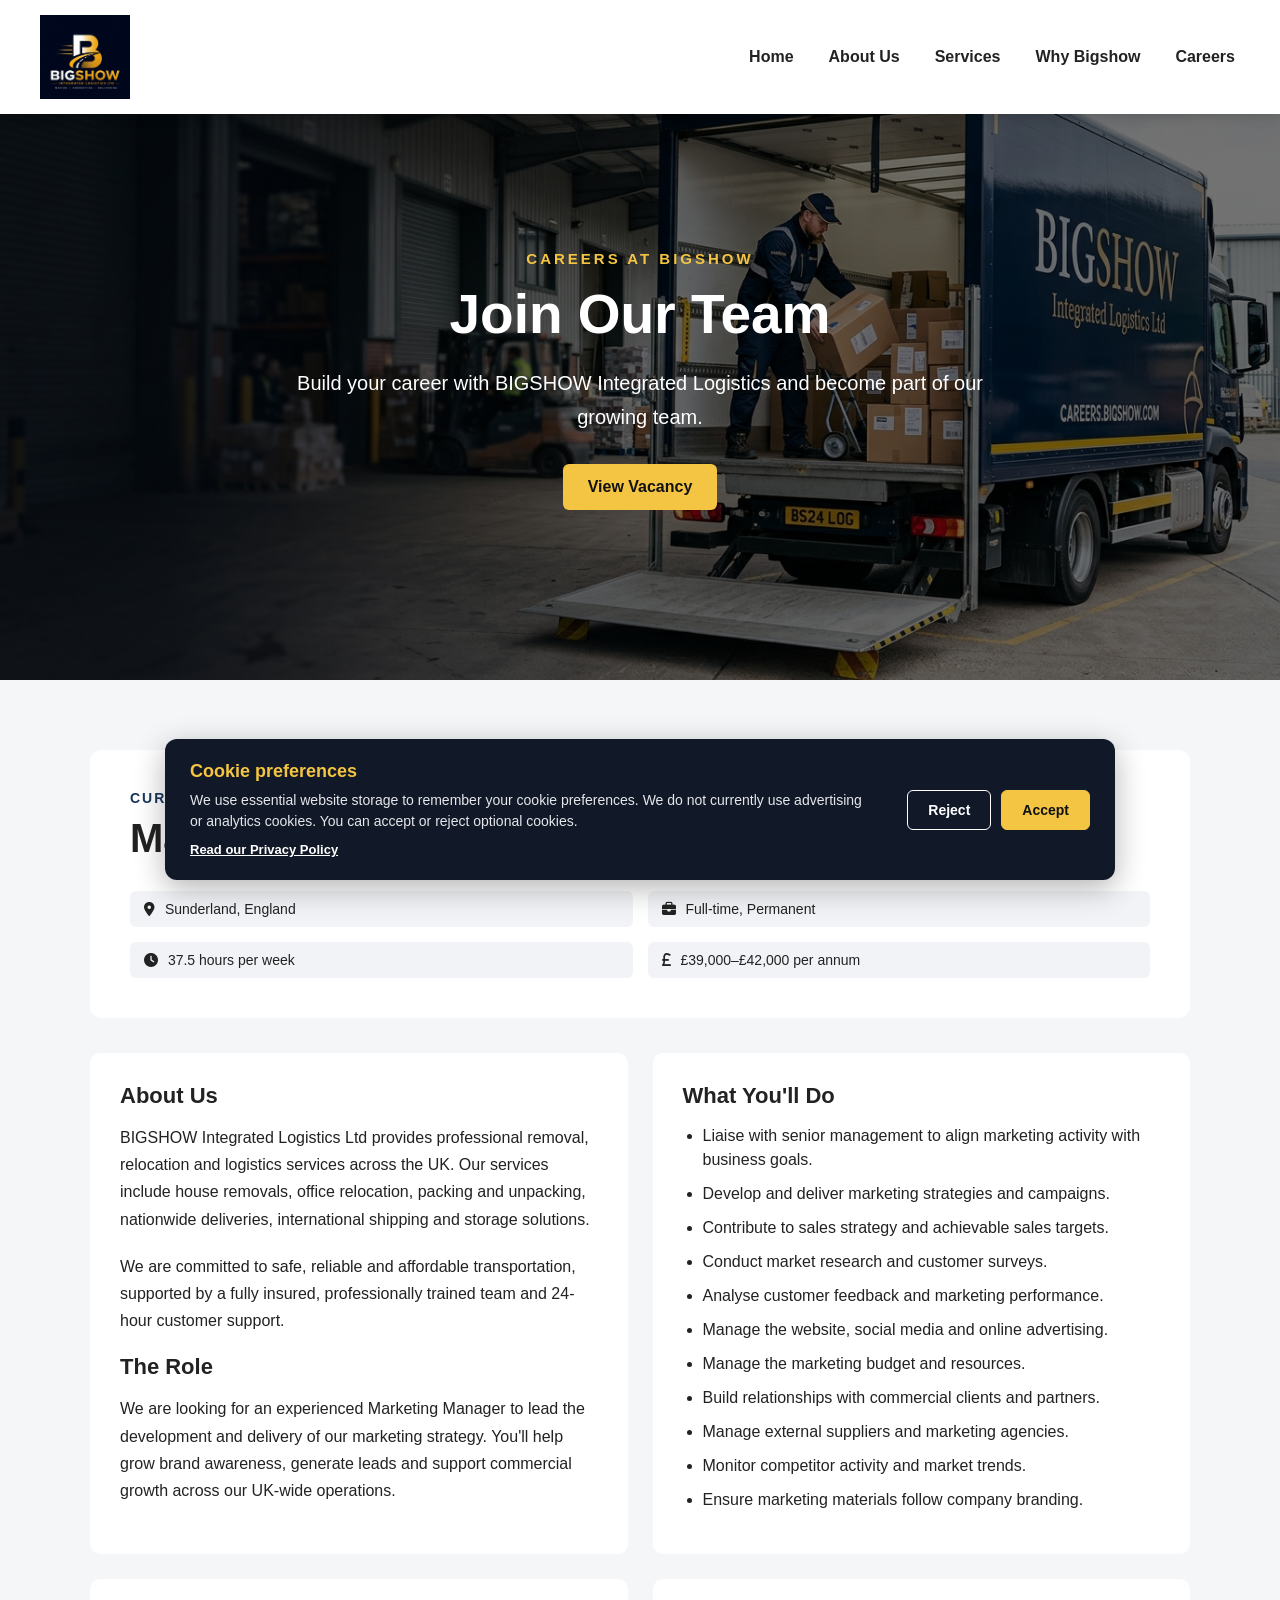
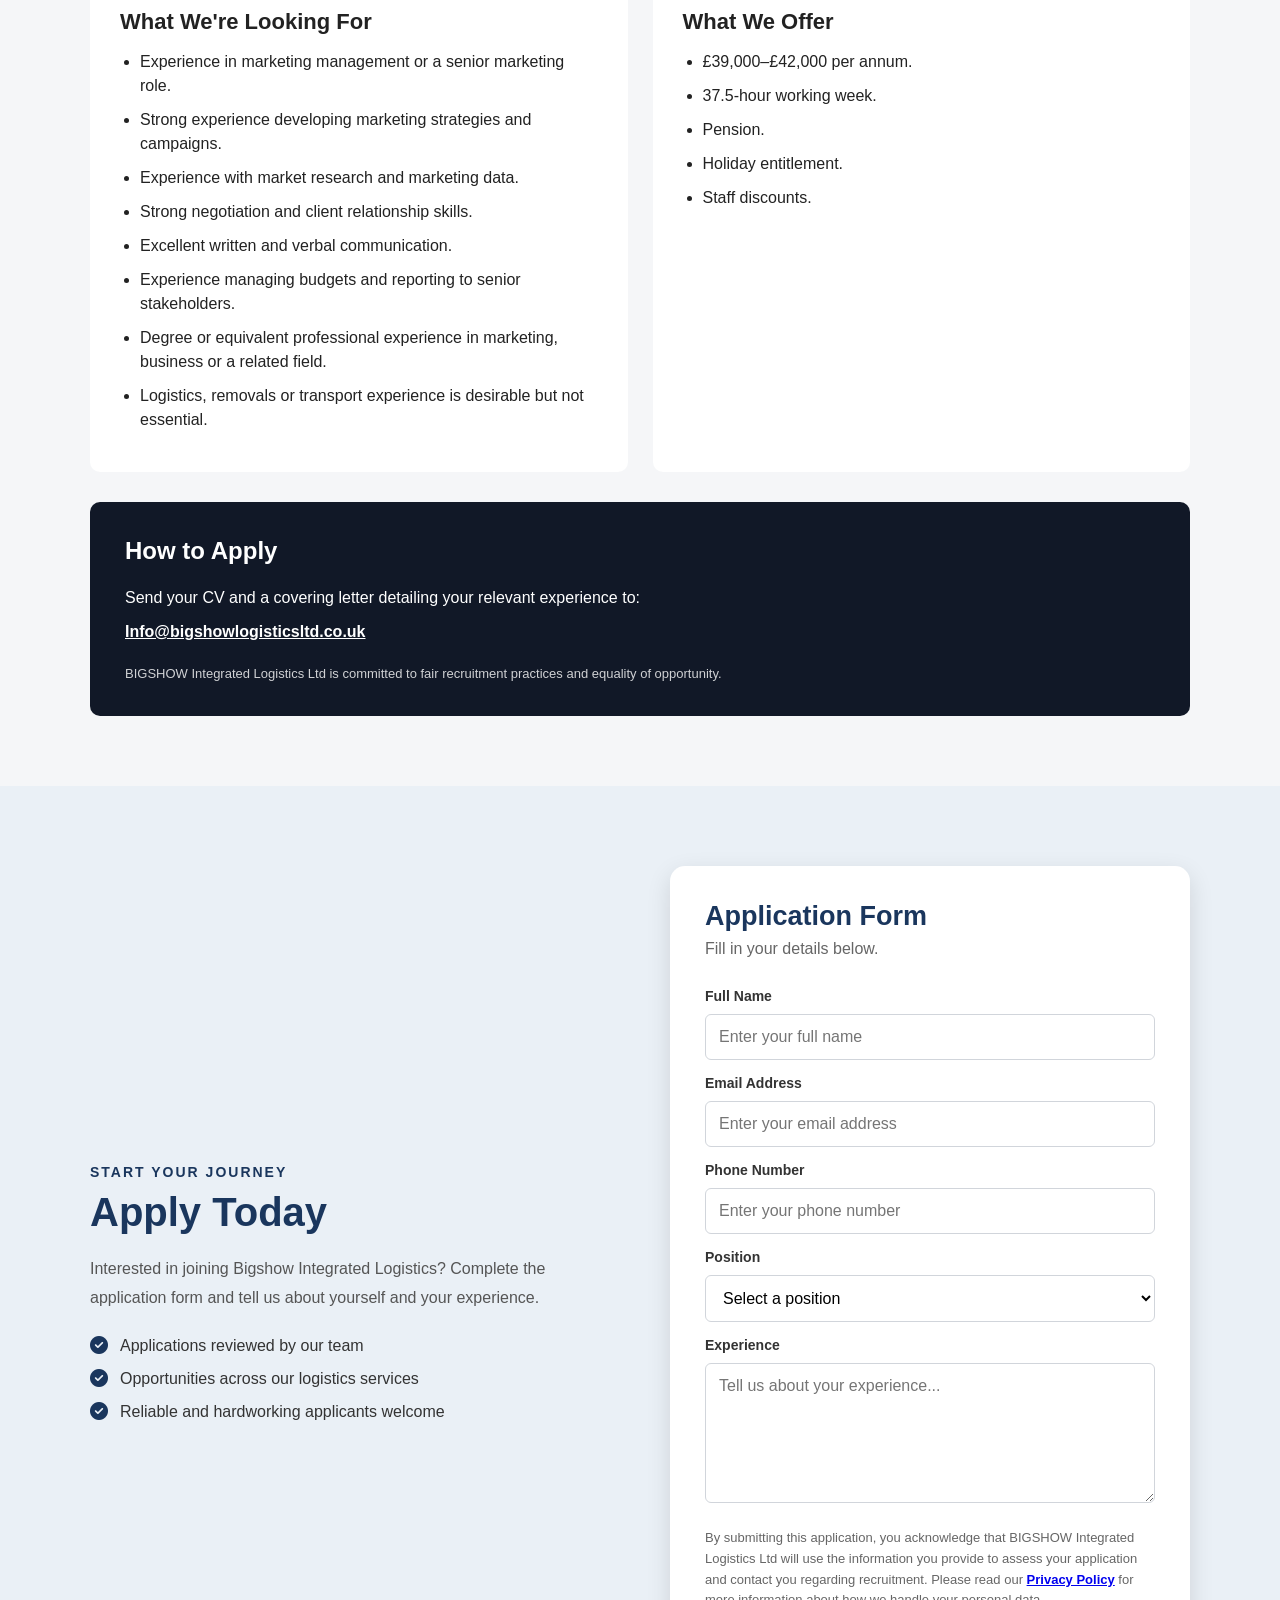
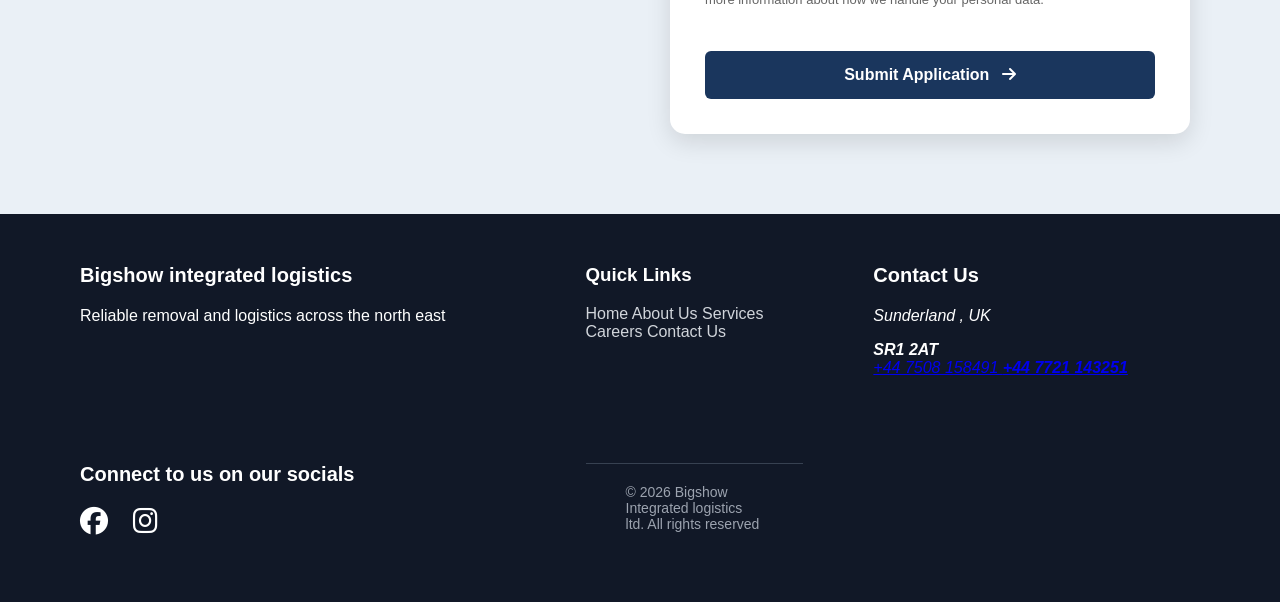
==== commit aa23debf: "updated the footer to add location and social links" ====
--- a/templates/career.html
+++ b/templates/career.html
@@ -28,10 +28,10 @@
 
         <nav class="nav-menue">
 
-            <a href="index.html#Home">Home</a>
-            <a href="index.html#aboutus">About Us</a>
-            <a href="index.html#services">Services</a>
-            <a href="index.html#why">Why Bigshow</a>
+            <a href="/#Home">Home</a>
+            <a href="/#aboutus">About Us</a>
+            <a href="/#services">Services</a>
+            <a href="/#why">Why Bigshow</a>
             <a href="career.html">Careers</a>
 
         </nav>
@@ -346,60 +346,67 @@
     </main>
 
 
-    <!-- FOOTER -->
-
-    <footer>
-
-        <p>
-            &copy; BIGSHOW Integrated Logistics
-        </p>
-
-        <div class="social-links">
-
-            <a
-                href="https://www.facebook.com/profile.php?id=61590866248976"
-                aria-label="Facebook">
-
-                <i class="fab fa-facebook-f"></i>
-
-            </a>
-
-            <a
-                href="https://www.instagram.com/bigshowintegratedlogistic?igsh=NGd2NGptNWk0YmZh"
-                aria-label="Instagram">
-
-                <i class="fab fa-instagram"></i>
-
-            </a>
-
-        </div>
-
+<footer class="site-footer">
+        <div class="footer-container">
+            <!-- company -->
+            <div class="footer-section">
+                <h3>Bigshow integrated logistics</h3>
+                <p>Reliable removal and logistics across the north east </p>
+            </div>
+            <nav class="footer-links">
+                <h3>Quick Links</h3>
+
+                <a href="index.html">Home</a>
+                <a href="index.html#about">About Us</a>
+                <a href="index.html#services">Services</a>
+                <a href="career.html">Careers</a>
+                <a href="index.html#contact">Contact Us</a>
+            </nav>
+            <!-- contact us -->
+            <div class="footer-section">
+                <h3>Contact Us</h3>
+                <address>
+                    <p>Sunderland , UK</p>
+                    <b>SR1 2AT</b>
+                    <p>
+                    <a href="tel:+447508158491">
+                        +44 7508 158491
+                    </a>
+                    <b><a href="tel:+447721143251">
+                        +44 7721 143251
+                    </a></b>
+                    </p>
+                </address>
+            </div>
+        <!-- Social Media -->
+        <div class="footer-section">
+            <h3>Connect to us on our socials</h3>
+
+            <div class="social-links">
+
+                <a href="https://www.facebook.com/profile.php?id=61590866248976"
+                target="_blank"
+                aria-label="Bigshow on Facebook">
+                    <i class="fa-brands fa-facebook" aria-hidden="true"></i>
+                </a>
+
+                <a href="https://www.instagram.com/bigshowintegratedlogistic?igsh=NGd2NGptNWk0YmZh"
+                target="_blank"
+                aria-label="Bigshow on Instagram">
+                    <i class="fa-brands fa-instagram" aria-hidden="true"></i>
+                </a>
+
+            </div>
+        </div>
+        <div class="footer-bottom">
+            <p>&copy; 2026 Bigshow Integrated logistics ltd. All rights reserved
+
+            </p>
+        </div>
+        </div>
     </footer>
-    <footer>
-
-        <p>
-            &copy; BIGSHOW Integrated Logistics
-        </p>
-
-        <div class="social-links">
-
-            <a href="https://www.facebook.com/profile.php?id=61590866248976"
-                aria-label="Facebook">
-
-                <i class="fab fa-facebook-f"></i>
-
-            </a>
-
-            <a href="https://www.instagram.com/bigshowintegratedlogistic"
-                aria-label="Instagram">
-
-                <i class="fab fa-instagram"></i>
-
-            </a>
-
-        </div>
-
-    </footer>
+
+
 
 
     <!-- COOKIE CONSENT -->
--- a/static/style/style.css
+++ b/static/style/style.css
@@ -77,7 +77,7 @@
      /* ========================= HERO SECTION ========================= */ 
     .hero { min-height: 650px; 
         background-image: linear-gradient( rgba(0, 0, 0, 0.55), rgba(0, 0, 0, 0.55) ), 
-        url("../images/truck.jpg");
+        url("../images/truck-2.jpg");
         background-size: cover; 
         background-position: center; 
         background-repeat: no-repeat;
@@ -291,38 +291,183 @@
                 background: #f4c542; 
                 color: #111; 
             } 
-            /* ========================= FOOTER ========================= */ 
-            footer { 
-                background: #111827; 
-                color: white; 
-                text-align: center; 
-                padding: 35px 20px; 
-            } 
-            footer p { 
-                margin-bottom: 20px; 
-            } 
-            .social-links { 
-                display: flex; 
-                justify-content: center; 
-                gap: 20px; 
-            } .social-links a { 
-                width: 45px; 
-                height: 45px; 
-                background: #f4c542; 
-                color: #111; 
-                border-radius: 50%; 
-                display: flex; 
-                justify-content: center; 
-                align-items: center; 
-                text-decoration: none; 
-                font-size: 20px; 
-                transition: 0.3s ease; 
-            } 
-            .social-links a:hover { 
-                background: white; 
-                color: #1a365d; 
-                transform: translateY(-5px); 
-            } 
+/* ========================= FOOTER ========================= */
+
+.site-footer {
+    background: #111827;
+    color: white;
+    padding: 0;
+}
+
+/* Yellow accent at the top */
+.footer-top-line {
+    height: 5px;
+    background: #f4c542;
+}
+
+
+/* Main footer area */
+.footer-container {
+    max-width: 1200px;
+    margin: auto;
+    padding: 55px 40px 45px;
+
+    display: grid;
+    grid-template-columns: 1.5fr 1fr 1.2fr;
+    gap: 70px;
+}
+
+
+/* Footer headings */
+.footer-section h3 {
+    color: white;
+    font-size: 20px;
+    margin-bottom: 20px;
+}
+
+
+/* Company description */
+.footer-company h2 {
+    font-size: 25px;
+    margin-bottom: 15px;
+}
+
+.footer-company h2 span {
+    color: #f4c542;
+}
+
+.footer-company p {
+    color: #d1d5db;
+    line-height: 1.7;
+    max-width: 330px;
+}
+
+
+/* Quick links */
+.footer-links {
+    list-style: none;
+    padding: 0;
+    margin: 0;
+}
+
+.footer-links li {
+    margin-bottom: 12px;
+}
+
+.footer-links a {
+    color: #d1d5db;
+    text-decoration: none;
+    transition: 0.3s ease;
+}
+
+.footer-links a:hover {
+    color: #f4c542;
+    padding-left: 5px;
+}
+
+
+/* Contact details */
+.footer-contact p {
+    margin-bottom: 13px;
+    color: #d1d5db;
+}
+
+.footer-contact a {
+    color: #d1d5db;
+    text-decoration: none;
+}
+
+.footer-contact a:hover {
+    color: #f4c542;
+}
+
+
+.social-links {
+    display: flex;
+    align-items: center;
+    gap: 25px;
+    margin-top: 15px;
+}
+
+.social-links a {
+    color: white;
+    font-size: 28px;
+    text-decoration: none;
+    transition: 0.3s ease;
+}
+
+.social-links a:hover {
+    color: #f4c542;
+    transform: translateY(-3px);
+}
+
+/* Bottom section */
+.footer-bottom {
+    border-top: 1px solid #374151;
+
+    max-width: 1200px;
+    margin: auto;
+
+    padding: 20px 40px;
+
+    display: flex;
+    justify-content: space-between;
+    align-items: center;
+
+    color: #9ca3af;
+    font-size: 14px;
+}
+
+.footer-bottom p {
+    margin: 0;
+}
+
+
+/* Bottom links */
+.footer-bottom-links {
+    display: flex;
+    gap: 25px;
+}
+
+.footer-bottom-links a {
+    color: #9ca3af;
+    text-decoration: none;
+}
+
+.footer-bottom-links a:hover {
+    color: #f4c542;
+}
+.footer-container {
+    max-width: 1200px;
+    margin: 0 auto;
+    padding: 50px 40px;
+
+    display: grid;
+    grid-template-columns: 2fr 1fr 1.5fr;
+    gap: 70px;
+
+    align-items: start;
+}
+
+
+/* ========================= MOBILE ========================= */
+
+@media (max-width: 768px) {
+
+    .footer-container {
+        grid-template-columns: 1fr;
+        gap: 35px;
+        padding: 45px 25px;
+    }
+
+    .footer-bottom {
+        flex-direction: column;
+        gap: 15px;
+        text-align: center;
+        padding: 20px 25px;
+    }
+
+}
 /* =========================
    CAREER HERO
 ========================= */
